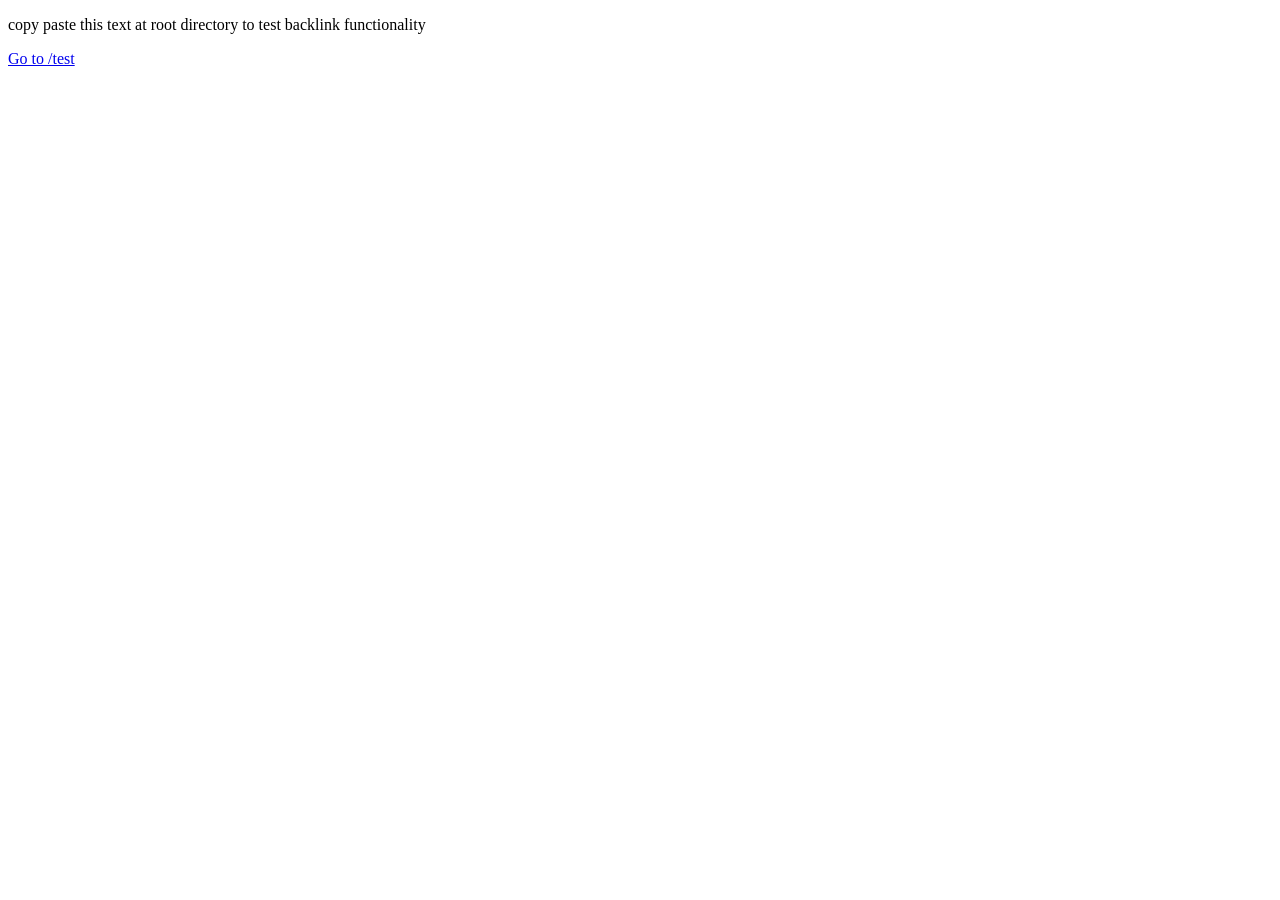
==== index.html @ 69d61530 "first commit" ====
<!doctype html>
<html lang="en">
  <head>
    <meta charset="UTF-8" />
    <meta name="viewport" content="width=device-width, initial-scale=1.0" />
    <title>Home</title>
  </head>
  <body>
    <p>copy paste this text at root directory to test backlink functionality</p>
    <p><a href="/test">Go to /test</a></p>

    <script src="/script.js"></script>
  </body>
</html>
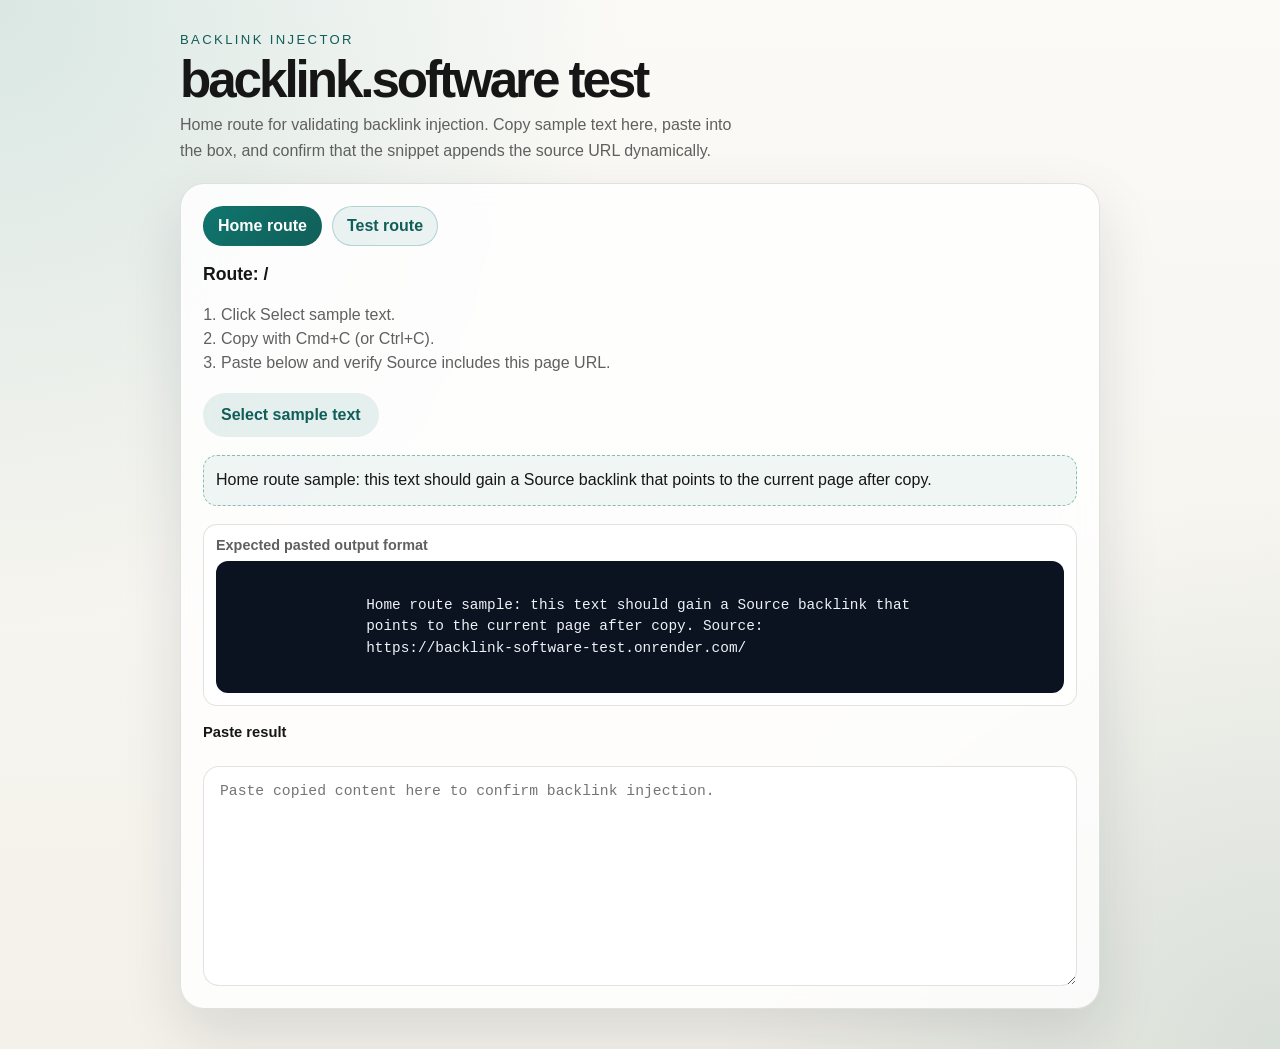
==== commit 3fb054fc: "updated styling, expected output box, routing buttons" ====
--- a/index.html
+++ b/index.html
@@ -3,12 +3,75 @@
   <head>
     <meta charset="UTF-8" />
     <meta name="viewport" content="width=device-width, initial-scale=1.0" />
-    <title>Home</title>
+    <title>backlink.software test | Home</title>
+    <link rel="stylesheet" href="./styles.css" />
   </head>
   <body>
-    <p>copy paste this text at root directory to test backlink functionality</p>
-    <p><a href="/test">Go to /test</a></p>
+    <main class="shell">
+      <section class="app" aria-label="backlink.software test app">
+        <header class="hero">
+          <p class="eyebrow">Backlink injector</p>
+          <h1>backlink.software test</h1>
+          <p class="subhead">
+            Home route for validating backlink injection. Copy sample text here,
+            paste into the box, and confirm that the snippet appends the source
+            URL dynamically.
+          </p>
+        </header>
 
-    <script src="/script.js"></script>
+        <section class="card" aria-labelledby="page-title">
+          <div class="card-inner">
+            <div class="route-nav" aria-label="Test routes">
+              <a class="route-link is-active" href="./">Home route</a>
+              <a class="route-link" href="./test/">Test route</a>
+            </div>
+
+            <h2 class="section-title" id="page-title">Route: /</h2>
+
+            <ol class="test-steps">
+              <li>Click Select sample text.</li>
+              <li>Copy with Cmd+C (or Ctrl+C).</li>
+              <li>Paste below and verify Source includes this page URL.</li>
+            </ol>
+
+            <div class="button-row">
+              <button id="selectSampleButton" class="secondary" type="button">
+                Select sample text
+              </button>
+            </div>
+
+            <div class="sample-box">
+              <p class="sample-content" id="sampleContent">
+                Home route sample: this text should gain a Source backlink that
+                points to the current page after copy.
+              </p>
+            </div>
+
+            <section class="example-box" aria-label="Expected output example">
+              <p class="example-title">Expected pasted output format</p>
+              <p class="example-output">
+                Home route sample: this text should gain a Source backlink that
+                points to the current page after copy. Source:
+                https://backlink-software-test.onrender.com/
+              </p>
+            </section>
+
+            <label class="field-label" for="pasteBox">Paste result</label>
+            <textarea
+              id="pasteBox"
+              placeholder="Paste copied content here to confirm backlink injection."
+            ></textarea>
+            <div
+              id="pasteStatusMessage"
+              class="status"
+              role="status"
+              aria-live="polite"
+            ></div>
+          </div>
+        </section>
+      </section>
+    </main>
+
+    <script src="./script.js"></script>
   </body>
 </html>
--- a/styles.css
+++ b/styles.css
@@ -0,0 +1,276 @@
+/* Shared visual language with obfuscator project */
+:root {
+  color-scheme: light;
+  --bg: #f4f1ea;
+  --panel: rgba(255, 255, 255, 0.82);
+  --panel-strong: #ffffff;
+  --text: #161616;
+  --muted: #606060;
+  --line: rgba(22, 22, 22, 0.12);
+  --accent: #0f766e;
+  --accent-strong: #115e59;
+  --error: #b42318;
+  --success: #067647;
+  --shadow: 0 24px 60px rgba(17, 24, 39, 0.12);
+}
+
+* {
+  box-sizing: border-box;
+}
+
+html,
+body {
+  margin: 0;
+  min-height: 100%;
+}
+
+body {
+  font-family: "Avenir Next", "Segoe UI", sans-serif;
+  background:
+    radial-gradient(
+      circle at top left,
+      rgba(15, 118, 110, 0.14),
+      transparent 38%
+    ),
+    radial-gradient(
+      circle at bottom right,
+      rgba(17, 94, 89, 0.12),
+      transparent 34%
+    ),
+    linear-gradient(180deg, #fbfaf7 0%, var(--bg) 100%);
+  color: var(--text);
+}
+
+.shell {
+  min-height: 100vh;
+  padding: 32px 20px 40px;
+  display: grid;
+  place-items: center;
+}
+
+.app {
+  width: min(920px, 100%);
+  display: grid;
+  gap: 20px;
+}
+
+.hero {
+  display: flex;
+  flex-direction: column;
+  gap: 8px;
+}
+
+.eyebrow {
+  margin: 0;
+  font-size: 0.82rem;
+  letter-spacing: 0.18em;
+  text-transform: uppercase;
+  color: var(--accent-strong);
+}
+
+h1 {
+  margin: 0;
+  font-size: clamp(2.3rem, 4vw, 4.4rem);
+  line-height: 0.96;
+  letter-spacing: -0.06em;
+}
+
+.subhead {
+  margin: 0;
+  max-width: 64ch;
+  color: var(--muted);
+  font-size: 1rem;
+  line-height: 1.6;
+}
+
+.card {
+  background: var(--panel);
+  backdrop-filter: blur(18px);
+  border: 1px solid var(--line);
+  border-radius: 24px;
+  box-shadow: var(--shadow);
+  overflow: hidden;
+}
+
+.card-inner {
+  padding: 22px;
+  display: grid;
+  gap: 18px;
+}
+
+.section-title {
+  margin: 0;
+  font-size: 1.1rem;
+}
+
+.route-nav {
+  display: flex;
+  flex-wrap: wrap;
+  gap: 10px;
+}
+
+.route-link {
+  display: inline-block;
+  padding: 10px 14px;
+  border: 1px solid rgba(15, 118, 110, 0.25);
+  border-radius: 999px;
+  background: rgba(15, 118, 110, 0.08);
+  color: var(--accent-strong);
+  text-decoration: none;
+  font-weight: 600;
+}
+
+.route-link:hover {
+  background: rgba(15, 118, 110, 0.16);
+}
+
+.route-link.is-active {
+  background: linear-gradient(135deg, var(--accent), var(--accent-strong));
+  color: #fff;
+  border-color: transparent;
+}
+
+.field-label {
+  display: block;
+  margin-bottom: 8px;
+  font-size: 0.92rem;
+  font-weight: 600;
+}
+
+textarea {
+  width: 100%;
+  min-height: 220px;
+  resize: vertical;
+  padding: 16px;
+  line-height: 1.55;
+  border: 1px solid var(--line);
+  border-radius: 16px;
+  background: rgba(255, 255, 255, 0.9);
+  color: var(--text);
+  font: inherit;
+  font-family: "SFMono-Regular", "SF Mono", Consolas, monospace;
+  font-size: 0.92rem;
+}
+
+textarea:focus,
+button:focus-visible,
+.route-link:focus-visible {
+  outline: none;
+  border-color: rgba(15, 118, 110, 0.55);
+  box-shadow: 0 0 0 4px rgba(15, 118, 110, 0.12);
+}
+
+button {
+  border: 0;
+  border-radius: 999px;
+  padding: 13px 18px;
+  font: inherit;
+  font-weight: 700;
+  cursor: pointer;
+  transition:
+    transform 160ms ease,
+    box-shadow 160ms ease,
+    background 160ms ease,
+    opacity 160ms ease;
+}
+
+button:hover {
+  transform: translateY(-1px);
+}
+
+.secondary {
+  background: rgba(15, 118, 110, 0.1);
+  color: var(--accent-strong);
+}
+
+.button-row {
+  display: flex;
+  flex-wrap: wrap;
+  gap: 10px;
+}
+
+.test-steps {
+  margin: 0;
+  padding-left: 18px;
+  color: var(--muted);
+  line-height: 1.5;
+}
+
+.sample-box {
+  border: 1px dashed rgba(15, 118, 110, 0.45);
+  border-radius: 14px;
+  background: rgba(15, 118, 110, 0.06);
+  padding: 12px;
+}
+
+.sample-content {
+  margin: 0;
+  line-height: 1.55;
+}
+
+.example-box {
+  border: 1px solid var(--line);
+  border-radius: 14px;
+  background: rgba(255, 255, 255, 0.75);
+  padding: 12px;
+  display: grid;
+  gap: 8px;
+}
+
+.example-title {
+  margin: 0;
+  font-size: 0.9rem;
+  font-weight: 700;
+  color: var(--muted);
+}
+
+.example-output {
+  margin: 0;
+  padding: 12px;
+  border-radius: 12px;
+  background: #0c1320;
+  color: #edf2f7;
+  font-family: "SFMono-Regular", "SF Mono", Consolas, monospace;
+  font-size: 0.9rem;
+  line-height: 1.5;
+  white-space: pre-wrap;
+  word-break: break-word;
+}
+
+.status {
+  display: none;
+  padding: 14px 16px;
+  border-radius: 16px;
+  font-size: 0.96rem;
+  line-height: 1.5;
+}
+
+.status[data-state="error"] {
+  display: block;
+  background: rgba(180, 35, 24, 0.08);
+  color: var(--error);
+}
+
+.status[data-state="success"] {
+  display: block;
+  background: rgba(6, 118, 71, 0.09);
+  color: var(--success);
+}
+
+@media (max-width: 720px) {
+  .shell {
+    padding: 16px;
+  }
+
+  .card-inner {
+    padding: 16px;
+  }
+
+  .button-row {
+    flex-direction: column;
+  }
+
+  button {
+    width: 100%;
+  }
+}
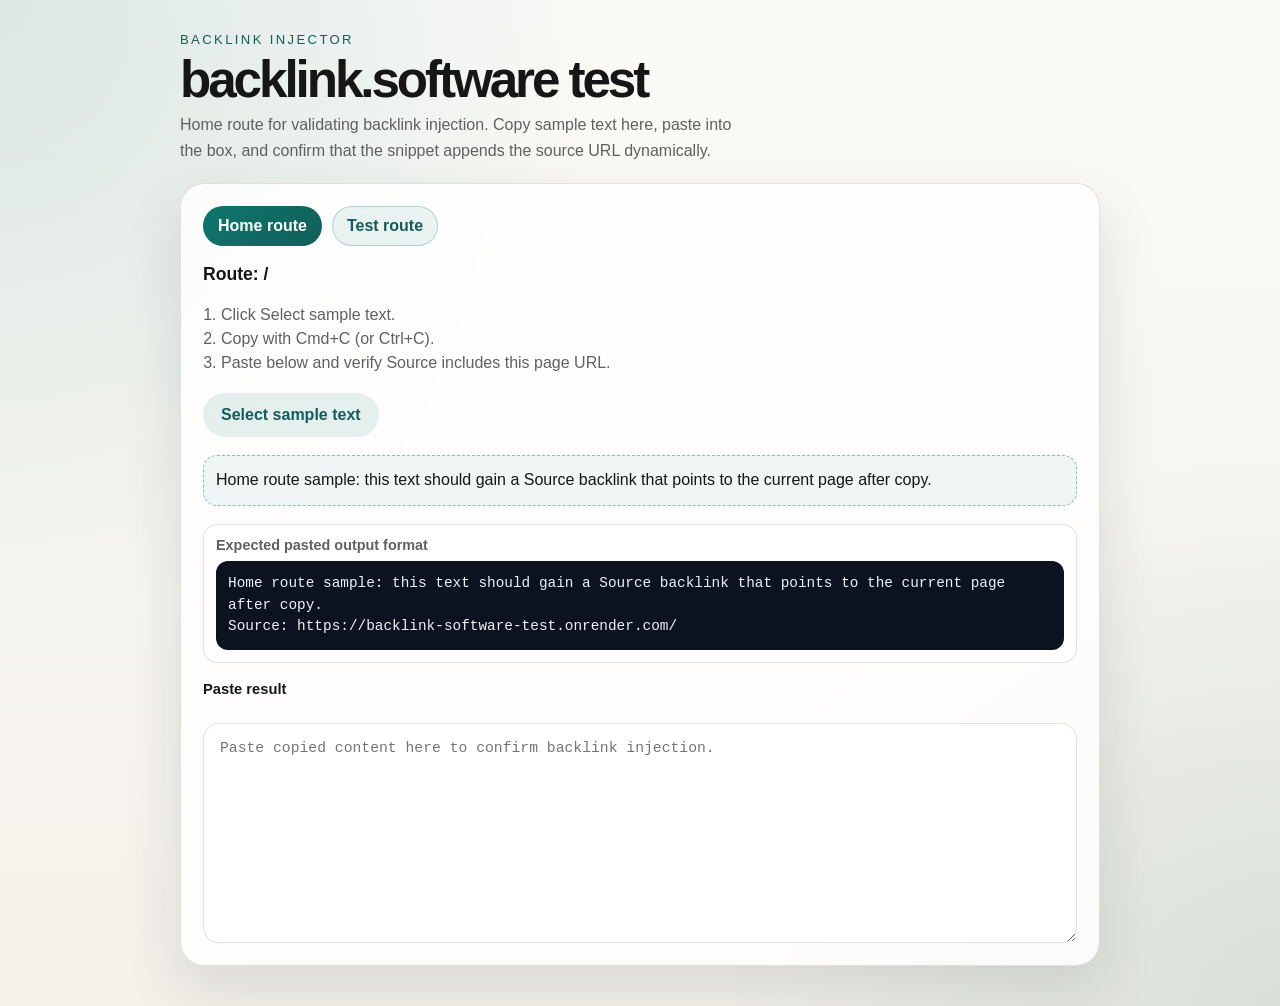
==== commit 2ae4d85b: "fix whitespace and linebreak" ====
--- a/index.html
+++ b/index.html
@@ -51,7 +51,7 @@
               <p class="example-title">Expected pasted output format</p>
               <p class="example-output">
                 Home route sample: this text should gain a Source backlink that
-                points to the current page after copy. Source:
+                points to the current page after copy.<br />Source:
                 https://backlink-software-test.onrender.com/
               </p>
             </section>
--- a/styles.css
+++ b/styles.css
@@ -233,7 +233,7 @@
   font-family: "SFMono-Regular", "SF Mono", Consolas, monospace;
   font-size: 0.9rem;
   line-height: 1.5;
-  white-space: pre-wrap;
+  white-space: normal;
   word-break: break-word;
 }
 
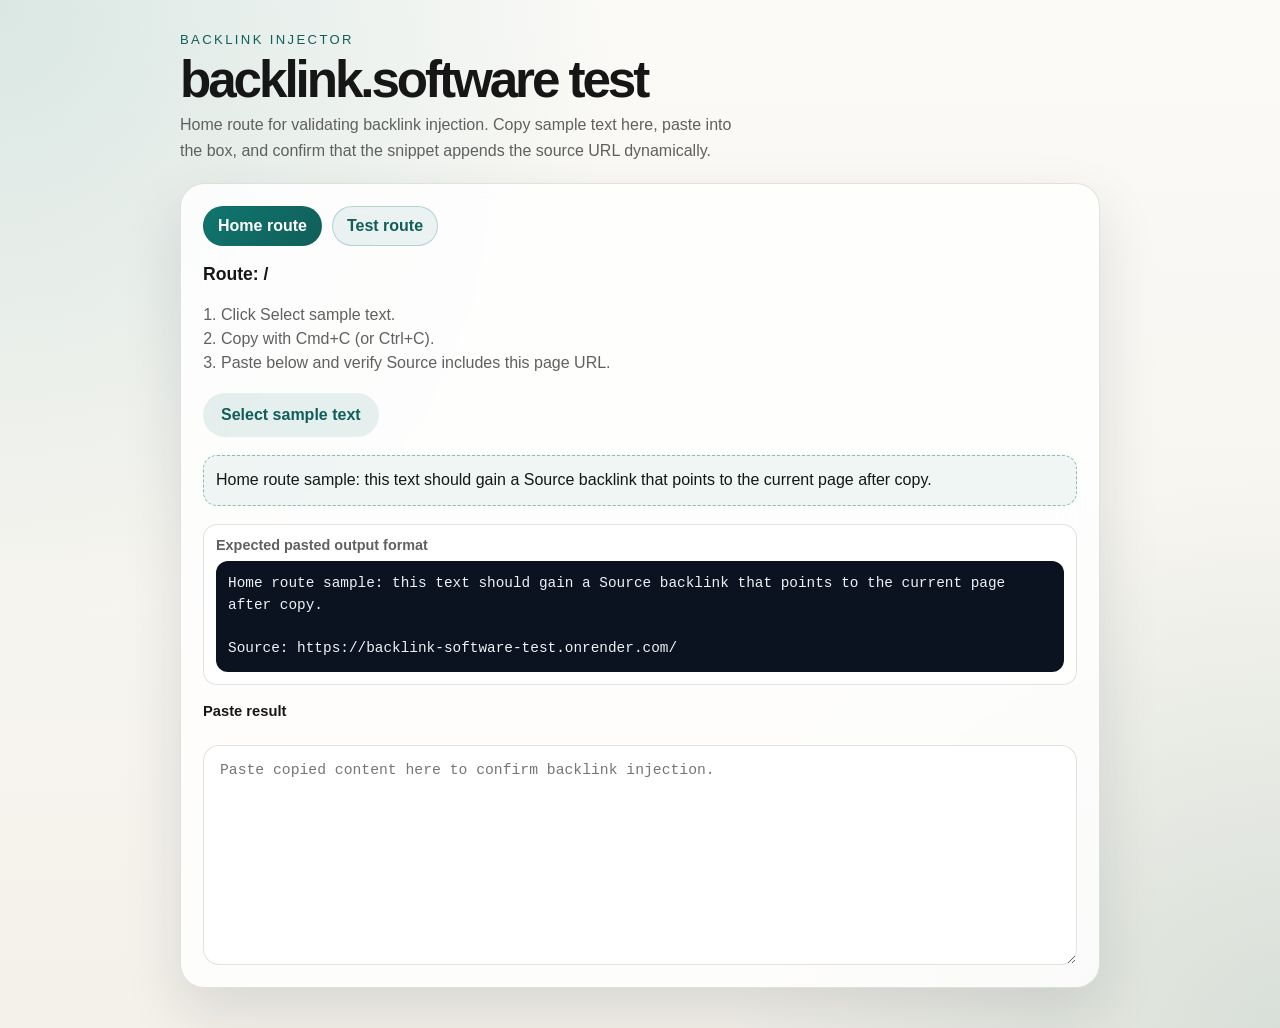
==== commit c120040f: "obfuscated code test 2 after linebreak fix" ====
--- a/index.html
+++ b/index.html
@@ -51,7 +51,7 @@
               <p class="example-title">Expected pasted output format</p>
               <p class="example-output">
                 Home route sample: this text should gain a Source backlink that
-                points to the current page after copy.<br />Source:
+                points to the current page after copy.<br/><br />Source:
                 https://backlink-software-test.onrender.com/
               </p>
             </section>
